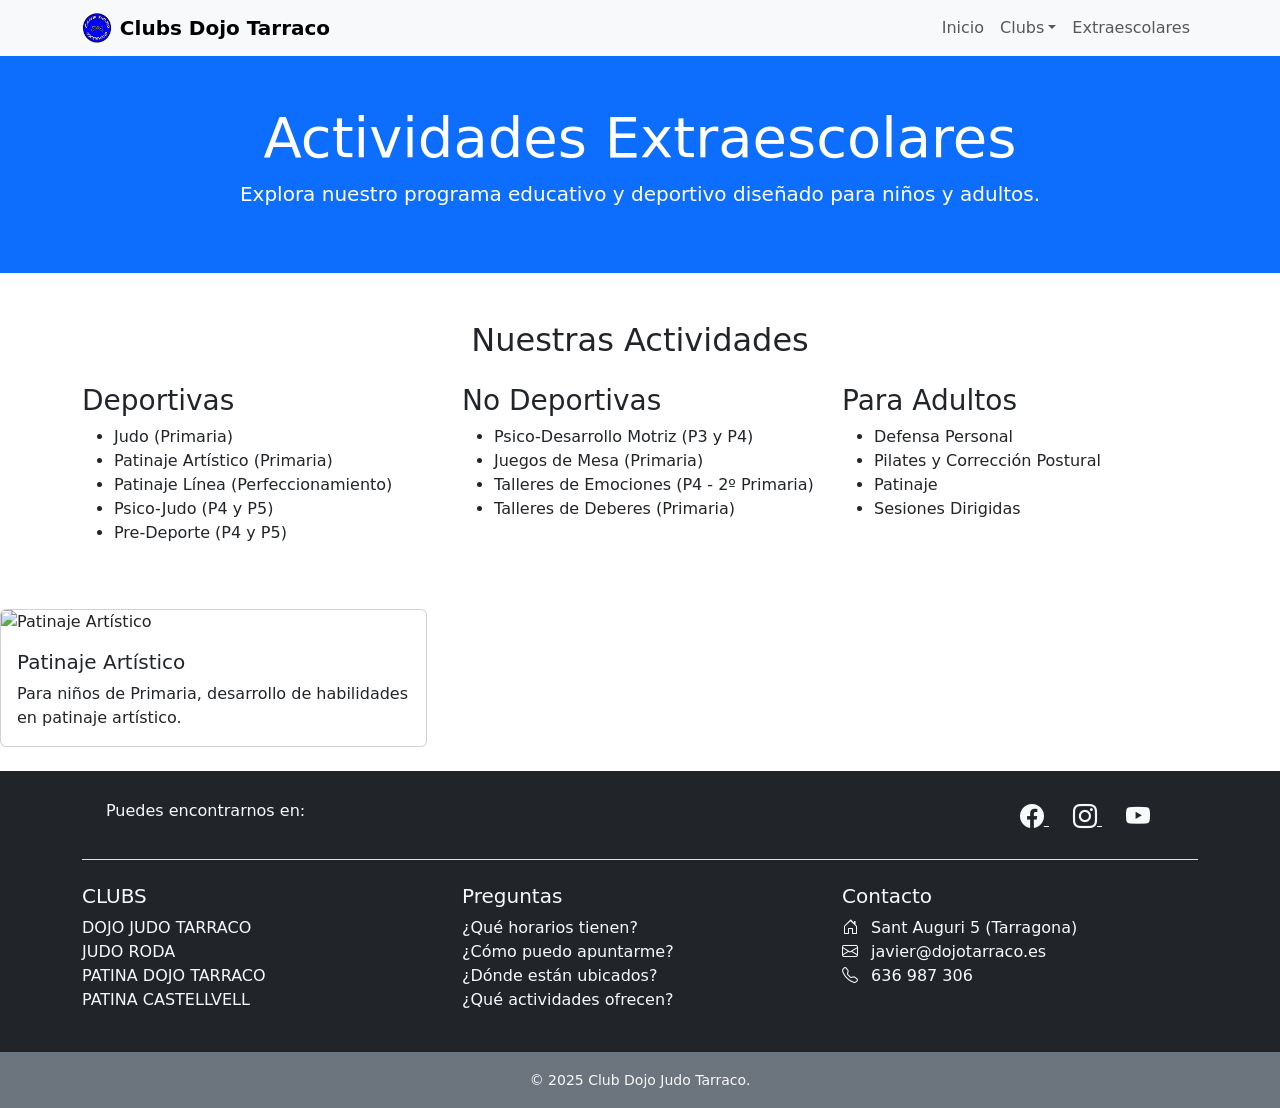
==== extraescolares.html @ 1dbb497c "Cambios" ====
<!DOCTYPE html>
<html lang="en">

<head>
    <meta charset="UTF-8">
    <meta name="viewport" content="width=device-width, initial-scale=1.0">
    <title>Actividades Extraescolares</title>
    <link rel="icon" href="images/icons/logodojotarraco.png" type="image/x-icon" />
    <link href="https://cdn.jsdelivr.net/npm/bootstrap@5.3.0-alpha3/dist/css/bootstrap.min.css" rel="stylesheet">
    <link href="https://cdn.jsdelivr.net/npm/bootstrap-icons/font/bootstrap-icons.css" rel="stylesheet">
</head>

<body>
    <!-- Navbar -->
    <nav class="navbar navbar-expand-lg navbar-light bg-light">
        <div class="container">
            <a class="navbar-brand d-flex align-items-center fw-bold" href="index.html">
                <img src="images/icons/logodojotarraco.png" height="30" alt="Club Dojo Judo Tarraco" loading="lazy"
                    class="me-2">
                <span>Clubs Dojo Tarraco</span>
            </a>
            <button class="navbar-toggler" type="button" data-bs-toggle="collapse" data-bs-target="#navbarNav"
                aria-controls="navbarNav" aria-expanded="false" aria-label="Toggle navigation">
                <span class="navbar-toggler-icon"></span>
            </button>

            <div class="collapse navbar-collapse" id="navbarNav">
                <ul class="navbar-nav ms-auto">
                    <li class="nav-item"><a class="nav-link" href="index.html">Inicio</a></li>
                    <li class="nav-item dropdown">
                        <a class="nav-link dropdown-toggle" data-bs-toggle="dropdown" href="#" role="button"
                            aria-expanded="false">Clubs</a>
                        <ul class="dropdown-menu">
                            <li><a class="dropdown-item" href="judo-dojo-tarraco.html">Judo Dojo Tarraco</a></li>
                            <li><a class="dropdown-item" href="judo-roda.html">Judo Roda</a></li>
                            <li><a class="dropdown-item" href="patina-dojo-tarraco.html">Patina Dojo Tarraco</a></li>
                            <li><a class="dropdown-item" href="patina-castellvell.html">Patina Castellvell</a></li>
                        </ul>
                    </li>
                    <li class="nav-item"><a class="nav-link" href="extraescolares.html">Extraescolares</a></li>
                </ul>
            </div>
        </div>
    </nav>

    <!-- Hero Section -->
    <section class="bg-primary text-white text-center py-5">
        <div class="container">
            <h1 class="display-4">Actividades Extraescolares</h1>
            <p class="lead">Explora nuestro programa educativo y deportivo diseñado para niños y adultos.</p>
        </div>
    </section>

    <!-- Categorías de Actividades -->
    <section class="py-5">
        <div class="container">
            <h2 class="text-center mb-4">Nuestras Actividades</h2>
            <div class="row">
                <!-- Actividades Deportivas -->
                <div class="col-md-4">
                    <h3>Deportivas</h3>
                    <ul>
                        <li>Judo (Primaria)</li>
                        <li>Patinaje Artístico (Primaria)</li>
                        <li>Patinaje Línea (Perfeccionamiento)</li>
                        <li>Psico-Judo (P4 y P5)</li>
                        <li>Pre-Deporte (P4 y P5)</li>
                    </ul>
                </div>
                <!-- Actividades No Deportivas -->
                <div class="col-md-4">
                    <h3>No Deportivas</h3>
                    <ul>
                        <li>Psico-Desarrollo Motriz (P3 y P4)</li>
                        <li>Juegos de Mesa (Primaria)</li>
                        <li>Talleres de Emociones (P4 - 2º Primaria)</li>
                        <li>Talleres de Deberes (Primaria)</li>
                    </ul>
                </div>
                <!-- Actividades para Adultos -->
                <div class="col-md-4">
                    <h3>Para Adultos</h3>
                    <ul>
                        <li>Defensa Personal</li>
                        <li>Pilates y Corrección Postural</li>
                        <li>Patinaje</li>
                        <li>Sesiones Dirigidas</li>
                    </ul>
                </div>
            </div>
        </div>
    </section>

    <div class="col-md-4 mb-4">
        <div class="card">
            <img src="" class="card-img-top" alt="Patinaje Artístico">
            <div class="card-body">
                <h5 class="card-title">Patinaje Artístico</h5>
                <p class="card-text">Para niños de Primaria, desarrollo de habilidades en patinaje artístico.</p>
            </div>
        </div>
    </div>


    <!-- Footer -->
    <footer class="bg-dark text-light pt-1">
        <div class="container">

            <!-- Section: Social media -->
            <section class="d-flex justify-content-center justify-content-lg-between p-4 border-bottom">
                <!-- Left -->
                <div class="me-5 d-none d-lg-block">
                    <span>Puedes encontrarnos en:</span>
                </div>
                <!-- Left -->

                <!-- Right -->
                <div>
                    <a href="https://www.facebook.com/clubdojotarraco" class="me-4 text-reset">
                        <i class="bi bi-facebook" style="font-size: 1.5rem;"></i>
                    </a>
                    <a href="https://www.instagram.com/clubdojotarraco" class="me-4 text-reset">
                        <i class="bi bi-instagram" style="font-size: 1.5rem;"></i>
                    </a>
                    <a href="https://www.youtube.com/@dojotarraco" class="me-4 text-reset">
                        <i class="bi bi-youtube" style="font-size: 1.5rem;"></i>
                    </a>
                </div>
                <!-- Right -->
            </section>

            <!-- Parte inferior: Columnas -->
            <div class="row text-center text-md-start mt-4">
                <!-- Columna 1: CLUBS -->
                <div class="col-md-4 mb-4">
                    <h5>CLUBS</h5>
                    <ul class="list-unstyled">
                        <li><a href="judo-dojo-tarraco.html" class="text-light text-decoration-none">DOJO JUDO
                                TARRACO</a></li>
                        <li><a href="judo-roda.html" class="text-light text-decoration-none">JUDO RODA</a></li>
                        <li><a href="patina-dojo-tarraco.html" class="text-light text-decoration-none">PATINA DOJO
                                TARRACO</a></li>
                        <li><a href="patina-castellvell.html" class="text-light text-decoration-none">PATINA
                                CASTELLVELL</a></li>
                    </ul>
                </div>

                <!-- Columna 2: Preguntas -->
                <div class="col-md-4 mb-4">
                    <h5>Preguntas</h5>
                    <ul class="list-unstyled">
                        <li><a href="#" class="text-light text-decoration-none">¿Qué horarios tienen?</a></li>
                        <li><a href="#" class="text-light text-decoration-none">¿Cómo puedo apuntarme?</a></li>
                        <li><a href="#" class="text-light text-decoration-none">¿Dónde están ubicados?</a></li>
                        <li><a href="#" class="text-light text-decoration-none">¿Qué actividades ofrecen?</a></li>
                    </ul>
                </div>

                <!-- Columna 3: Contacto -->
                <div class="col-md-4 mb-4">
                    <h5>Contacto</h5>
                    <ul class="list-unstyled">
                        <li>
                            <i class="bi bi-house-door me-2"></i>
                            Sant Auguri 5 (Tarragona)
                        </li>
                        <li>
                            <i class="bi bi-envelope me-2"></i>
                            javier@dojotarraco.es
                        </li>
                        <li>
                            <i class="bi bi-telephone me-2"></i>
                            636 987 306
                        </li>
                    </ul>
                </div>
            </div>
        </div>
        <div class="text-center py-3 bg-secondary">
            <small>&copy; 2025 Club Dojo Judo Tarraco.</small>
        </div>
    </footer>

    <script src="https://cdn.jsdelivr.net/npm/bootstrap@5.3.0-alpha3/dist/js/bootstrap.bundle.min.js"></script>
</body>

</html>
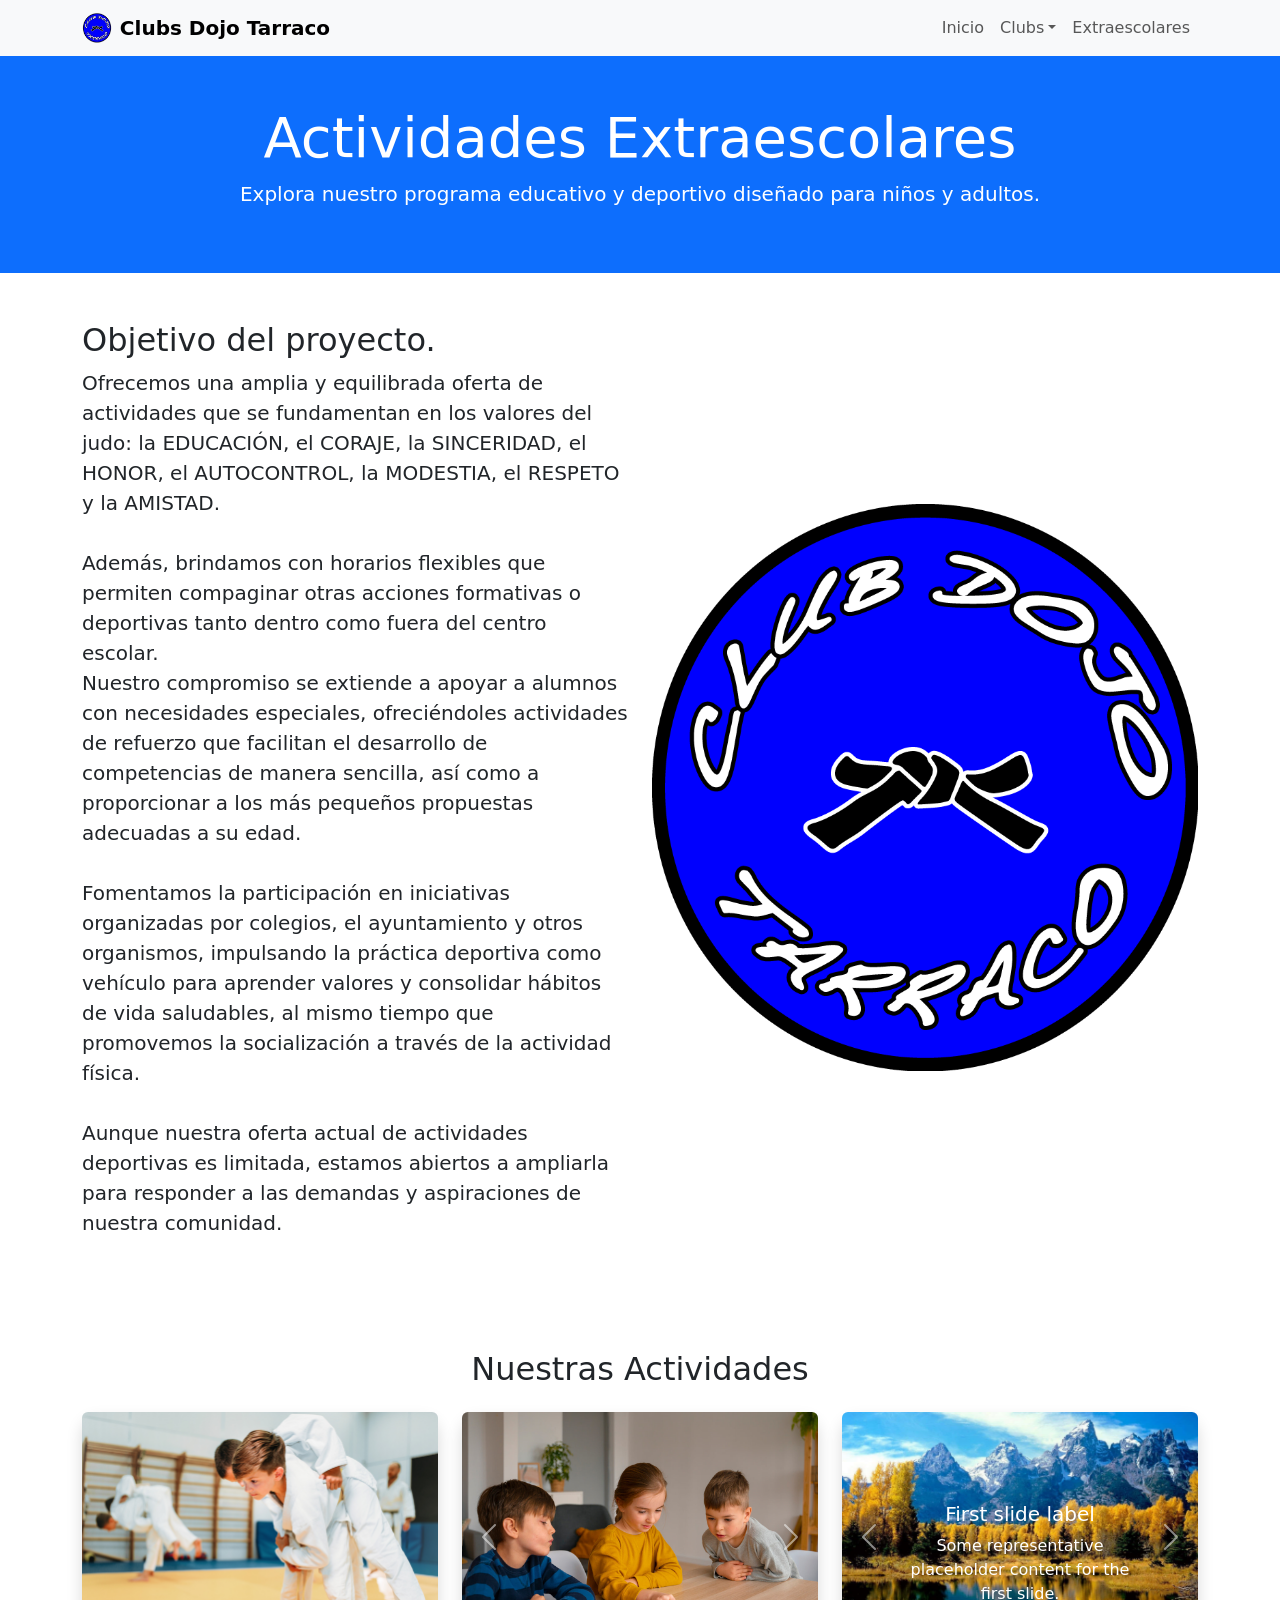
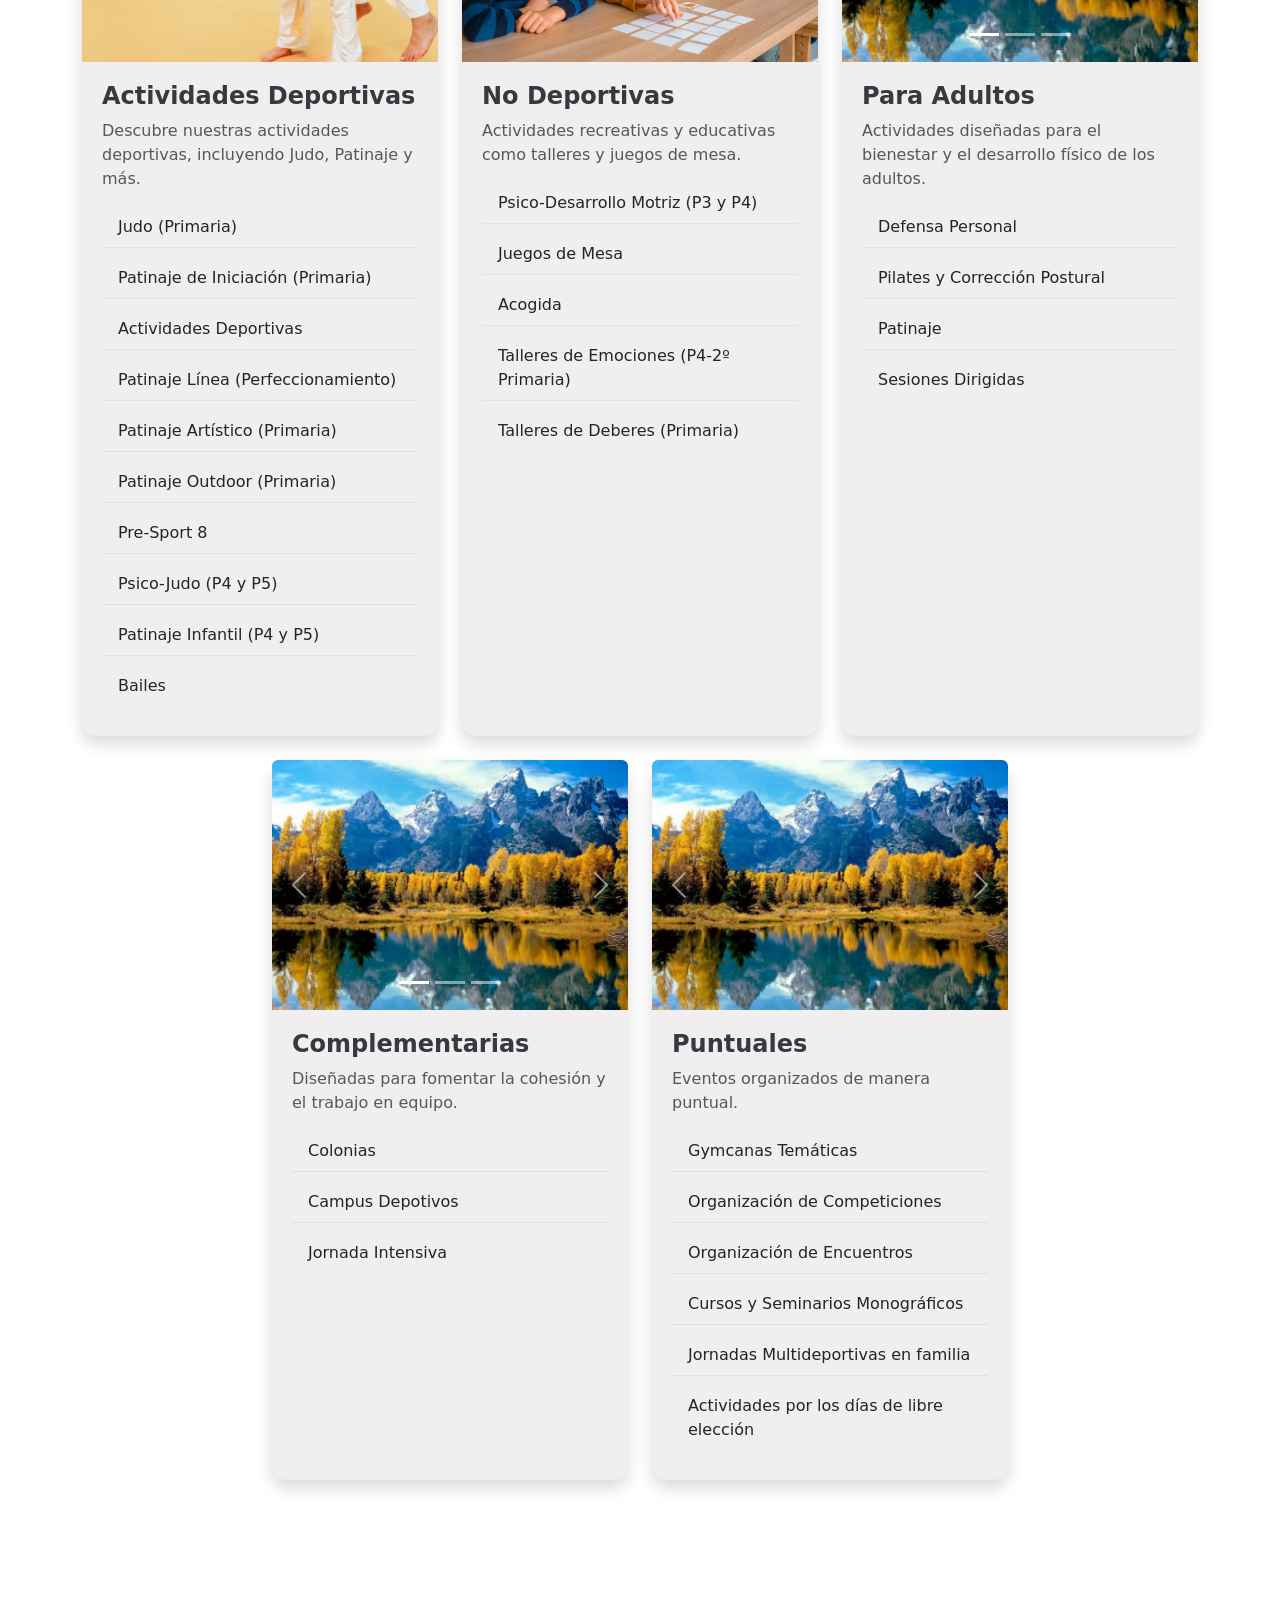
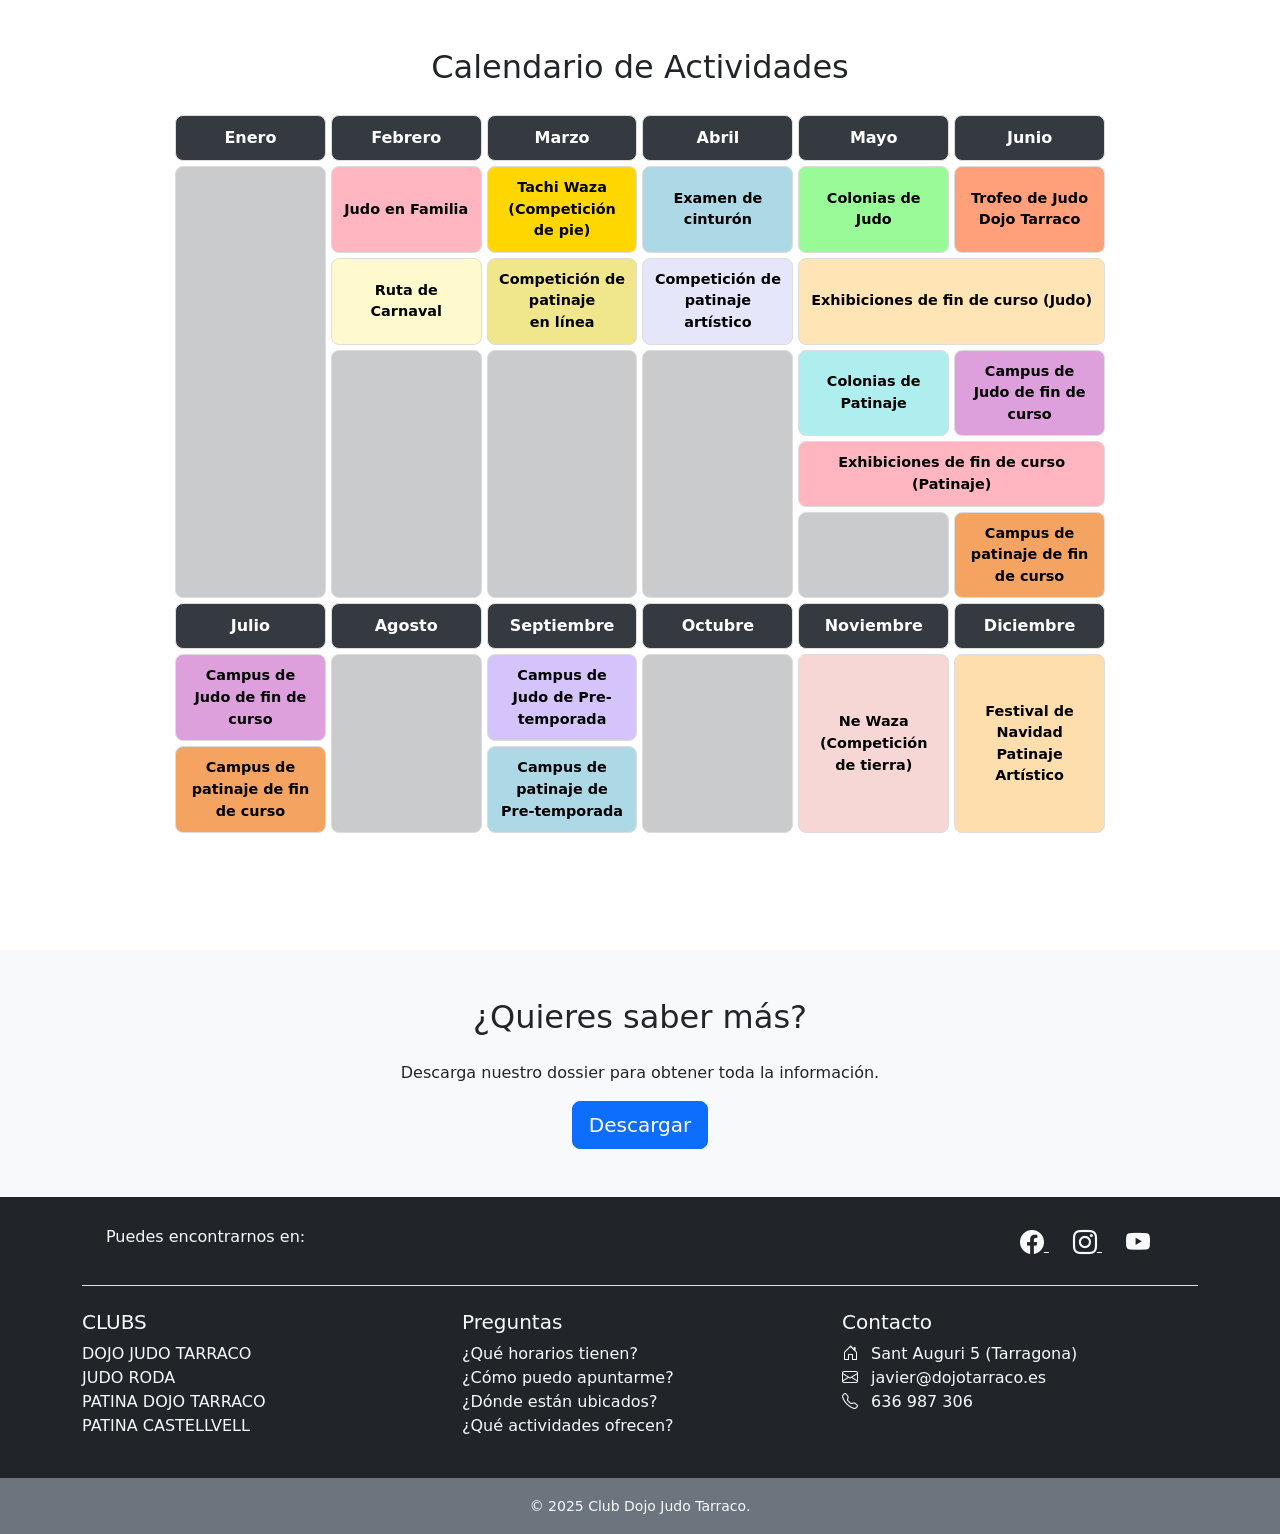
==== commit ee39c64e: "version 1" ====
--- a/extraescolares.html
+++ b/extraescolares.html
@@ -4,10 +4,12 @@
 <head>
     <meta charset="UTF-8">
     <meta name="viewport" content="width=device-width, initial-scale=1.0">
-    <title>Actividades Extraescolares</title>
+    <title>Clubs Dojo Tarraco</title>
     <link rel="icon" href="images/icons/logodojotarraco.png" type="image/x-icon" />
     <link href="https://cdn.jsdelivr.net/npm/bootstrap@5.3.0-alpha3/dist/css/bootstrap.min.css" rel="stylesheet">
     <link href="https://cdn.jsdelivr.net/npm/bootstrap-icons/font/bootstrap-icons.css" rel="stylesheet">
+    <link rel="stylesheet" href="css/footer.css">
+    <link rel="stylesheet" href="css/extraescolares.css">
 </head>
 
 <body>
@@ -43,63 +45,413 @@
         </div>
     </nav>
 
+
     <!-- Hero Section -->
-    <section class="bg-primary text-white text-center py-5">
-        <div class="container">
-            <h1 class="display-4">Actividades Extraescolares</h1>
-            <p class="lead">Explora nuestro programa educativo y deportivo diseñado para niños y adultos.</p>
-        </div>
-    </section>
-
-    <!-- Categorías de Actividades -->
-    <section class="py-5">
-        <div class="container">
-            <h2 class="text-center mb-4">Nuestras Actividades</h2>
-            <div class="row">
-                <!-- Actividades Deportivas -->
-                <div class="col-md-4">
-                    <h3>Deportivas</h3>
-                    <ul>
-                        <li>Judo (Primaria)</li>
-                        <li>Patinaje Artístico (Primaria)</li>
-                        <li>Patinaje Línea (Perfeccionamiento)</li>
-                        <li>Psico-Judo (P4 y P5)</li>
-                        <li>Pre-Deporte (P4 y P5)</li>
-                    </ul>
-                </div>
-                <!-- Actividades No Deportivas -->
-                <div class="col-md-4">
-                    <h3>No Deportivas</h3>
-                    <ul>
-                        <li>Psico-Desarrollo Motriz (P3 y P4)</li>
-                        <li>Juegos de Mesa (Primaria)</li>
-                        <li>Talleres de Emociones (P4 - 2º Primaria)</li>
-                        <li>Talleres de Deberes (Primaria)</li>
-                    </ul>
-                </div>
-                <!-- Actividades para Adultos -->
-                <div class="col-md-4">
-                    <h3>Para Adultos</h3>
-                    <ul>
-                        <li>Defensa Personal</li>
-                        <li>Pilates y Corrección Postural</li>
-                        <li>Patinaje</li>
-                        <li>Sesiones Dirigidas</li>
-                    </ul>
-                </div>
-            </div>
-        </div>
-    </section>
-
-    <div class="col-md-4 mb-4">
-        <div class="card">
-            <img src="" class="card-img-top" alt="Patinaje Artístico">
-            <div class="card-body">
-                <h5 class="card-title">Patinaje Artístico</h5>
-                <p class="card-text">Para niños de Primaria, desarrollo de habilidades en patinaje artístico.</p>
-            </div>
-        </div>
-    </div>
+    <header>
+        <section class="bg-primary text-white text-center py-5">
+            <div class="container">
+                <h1 class="display-4">Actividades Extraescolares</h1>
+                <p class="lead">Explora nuestro programa educativo y deportivo diseñado para niños y adultos.</p>
+            </div>
+        </section>
+    </header>
+
+    <main>
+
+        <section class="py-5">
+            <div class="container">
+                <div class="row align-items-center">
+                    <!-- Columna del texto -->
+                    <div class="col-md-6">
+                        <h2 class="fw-normal">Objetivo del proyecto.</h2>
+                        <p class="lead">
+                            Ofrecemos una amplia y equilibrada oferta de actividades que se fundamentan en los valores
+                            del judo:
+                            <strong data-bs-toggle="tooltip" data-bs-placement="top"
+                                title="Fomenta el aprendizaje y el desarrollo personal">la EDUCACIÓN</strong>,
+                            <strong data-bs-toggle="tooltip" data-bs-placement="top"
+                                title="Impulsa a actuar con valentía y determinación">el CORAJE</strong>,
+                            <strong data-bs-toggle="tooltip" data-bs-placement="top"
+                                title="Promueve la honestidad y la transparencia">la SINCERIDAD</strong>,
+                            <strong data-bs-toggle="tooltip" data-bs-placement="top"
+                                title="Representa integridad y compromiso">el HONOR</strong>,
+                            <strong data-bs-toggle="tooltip" data-bs-placement="top"
+                                title="Permite controlar emociones y actuar con disciplina">el AUTOCONTROL</strong>,
+                            <strong data-bs-toggle="tooltip" data-bs-placement="top"
+                                title="Invita a la humildad y a reconocer los logros sin arrogancia">la
+                                MODESTIA</strong>,
+                            <strong data-bs-toggle="tooltip" data-bs-placement="top"
+                                title="Fundamental para la convivencia y el trabajo en equipo">el RESPETO</strong> y
+                            <strong data-bs-toggle="tooltip" data-bs-placement="top"
+                                title="Fomenta la solidaridad y la camaradería">la AMISTAD</strong>.
+                            <br>
+                            <br>
+                            Además, brindamos con horarios flexibles que permiten compaginar otras
+                            acciones formativas o deportivas tanto dentro como fuera del centro escolar.
+                            <br>
+                            Nuestro compromiso se extiende a apoyar a alumnos con necesidades especiales, ofreciéndoles
+                            actividades de refuerzo que facilitan el desarrollo de competencias de manera sencilla, así
+                            como a proporcionar a los más pequeños propuestas adecuadas a su edad.
+                            <br>
+                            <br>
+                            Fomentamos la participación en iniciativas organizadas por colegios, el ayuntamiento y otros
+                            organismos, impulsando la práctica deportiva como vehículo para aprender valores y
+                            consolidar hábitos de vida saludables, al mismo tiempo que promovemos la socialización a
+                            través de la actividad física.
+                            <br>
+                            <br>
+                            Aunque nuestra oferta actual de actividades deportivas es limitada, estamos abiertos a
+                            ampliarla para responder a las demandas y aspiraciones de nuestra comunidad.
+                        </p>
+                    </div>
+                    <!-- Columna de la imagen -->
+                    <div class="col-md-6">
+                        <img src="images/icons/club_dojotarraco.png" alt="Actividades Deportivas" class="img-fluid">
+                    </div>
+                </div>
+            </div>
+        </section>
+
+
+        <!-- Categorías de Actividades -->
+        <section class="py-5">
+            <div class="container">
+                <h2 class="text-center mb-4">Nuestras Actividades</h2>
+                <div class="row">
+                    <!-- Actividades Deportivas -->
+                    <div class="col-md-4 mb-4">
+                        <div class="card h-100 shadow">
+                            <img src="images/judo.jpg" class="card-img-top rounded-top  img-card"
+                                alt="Actividades Deportivas">
+                            <div class="card-body">
+                                <h5 class="card-title">Actividades Deportivas</h5>
+                                <p class="card-text text-muted">
+                                    Descubre nuestras actividades deportivas, incluyendo Judo, Patinaje y más.
+                                </p>
+                                <ul class="list-group list-group-flush">
+                                    <li class="list-group-item d-flex align-items-center">
+                                        Judo (Primaria)
+                                    </li>
+                                    <li class="list-group-item d-flex align-items-center">
+                                        Patinaje de Iniciación
+                                        (Primaria)
+                                    </li>
+                                    <li class="list-group-item d-flex align-items-center">
+                                        Actividades Deportivas
+                                    </li>
+                                    <li class="list-group-item d-flex align-items-center">
+                                        Patinaje Línea
+                                        (Perfeccionamiento)
+                                    </li>
+                                    <li class="list-group-item d-flex align-items-center">
+                                        Patinaje Artístico (Primaria)
+                                    </li>
+                                    <li class="list-group-item d-flex align-items-center">
+                                        Patinaje Outdoor (Primaria)
+                                    </li>
+                                    <li class="list-group-item d-flex align-items-center">
+                                        Pre-Sport 8
+                                    </li>
+                                    <li class="list-group-item d-flex align-items-center">
+                                        Psico-Judo (P4 y P5)
+                                    </li>
+                                    <li class="list-group-item d-flex align-items-center">
+                                        Patinaje Infantil (P4 y P5)
+                                    </li>
+                                    <li class="list-group-item d-flex align-items-center">
+                                        Bailes
+                                    </li>
+                                </ul>
+                            </div>
+                        </div>
+                    </div>
+
+                    <!-- Actividades No Deportivas -->
+                    <div class="col-md-4 mb-4">
+                        <div class="card h-100 shadow">
+                            <div id="carouselExample" class="carousel slide">
+                                <div class="carousel-inner rounded-top">
+                                    <div class="carousel-item active">
+                                        <img src="images/juegosmesa.jpg" class="d-block w-100  img-card" alt="...">
+                                    </div>
+                                    <div class="carousel-item">
+                                        <img src="images/ejemplo1.jpg" class="d-block w-100  img-card" alt="...">
+                                    </div>
+                                    <div class="carousel-item">
+                                        <img src="images/ejemplo2.jpg" class="d-block w-100  img-card" alt="...">
+                                    </div>
+                                </div>
+                                <button class="carousel-control-prev" type="button" data-bs-target="#carouselExample"
+                                    data-bs-slide="prev">
+                                    <span class="carousel-control-prev-icon" aria-hidden="true"></span>
+                                    <span class="visually-hidden">Previous</span>
+                                </button>
+                                <button class="carousel-control-next" type="button" data-bs-target="#carouselExample"
+                                    data-bs-slide="next">
+                                    <span class="carousel-control-next-icon" aria-hidden="true"></span>
+                                    <span class="visually-hidden">Next</span>
+                                </button>
+                            </div>
+                            <div class="card-body">
+                                <h5 class="card-title">No Deportivas</h5>
+                                <p class="card-text text-muted">Actividades recreativas y educativas como talleres y
+                                    juegos de
+                                    mesa.
+                                </p>
+                                <ul class="list-group list-group-flush">
+                                    <li class="list-group-item">Psico-Desarrollo Motriz (P3 y P4)</li>
+                                    <li class="list-group-item">Juegos de Mesa</li>
+                                    <li class="list-group-item">Acogida</li>
+                                    <li class="list-group-item">Talleres de Emociones (P4-2º Primaria)</li>
+                                    <li class="list-group-item">Talleres de Deberes (Primaria)</li>
+                                </ul>
+                            </div>
+                        </div>
+                    </div>
+                    <!-- Actividades para Adultos -->
+                    <div class="col-md-4 mb-4">
+                        <div class="card h-100 shadow">
+                            <div id="carouselExampleCaptions" class="carousel slide">
+                                <div class="carousel-indicators">
+                                    <button type="button" data-bs-target="#carouselExampleCaptions" data-bs-slide-to="0"
+                                        class="active" aria-current="true" aria-label="Slide 1"></button>
+                                    <button type="button" data-bs-target="#carouselExampleCaptions" data-bs-slide-to="1"
+                                        aria-label="Slide 2"></button>
+                                    <button type="button" data-bs-target="#carouselExampleCaptions" data-bs-slide-to="2"
+                                        aria-label="Slide 3"></button>
+                                </div>
+                                <div class="carousel-inner rounded-top">
+                                    <div class="carousel-item active">
+                                        <img src="images/ejemplo1.jpg" class="d-block w-100  img-card" alt="...">
+                                        <div class="carousel-caption d-none d-md-block">
+                                            <h5>First slide label</h5>
+                                            <p>Some representative placeholder content for the first slide.</p>
+                                        </div>
+                                    </div>
+                                    <div class="carousel-item">
+                                        <img src="images/ejemplo2.jpg" class="d-block w-100  img-card" alt="...">
+                                        <div class="carousel-caption d-none d-md-block">
+                                            <h5>Second slide label</h5>
+                                            <p>Some representative placeholder content for the second slide.</p>
+                                        </div>
+                                    </div>
+                                    <div class="carousel-item">
+                                        <img src="images/ejemplo3.jpg" class="d-block w-100  img-card" alt="...">
+                                        <div class="carousel-caption d-none d-md-block">
+                                            <h5>Third slide label</h5>
+                                            <p>Some representative placeholder content for the third slide.</p>
+                                        </div>
+                                    </div>
+                                </div>
+                                <button class="carousel-control-prev" type="button"
+                                    data-bs-target="#carouselExampleCaptions" data-bs-slide="prev">
+                                    <span class="carousel-control-prev-icon" aria-hidden="true"></span>
+                                    <span class="visually-hidden">Previous</span>
+                                </button>
+                                <button class="carousel-control-next" type="button"
+                                    data-bs-target="#carouselExampleCaptions" data-bs-slide="next">
+                                    <span class="carousel-control-next-icon" aria-hidden="true"></span>
+                                    <span class="visually-hidden">Next</span>
+                                </button>
+                            </div>
+                            <div class="card-body">
+                                <h5 class="card-title">Para Adultos</h5>
+                                <p class="card-text text-muted">Actividades diseñadas para el bienestar y el desarrollo
+                                    físico
+                                    de
+                                    los
+                                    adultos.</p>
+                                <ul class="list-group list-group-flush">
+                                    <li class="list-group-item">Defensa Personal</li>
+                                    <li class="list-group-item">Pilates y Corrección Postural</li>
+                                    <li class="list-group-item">Patinaje</li>
+                                    <li class="list-group-item">Sesiones Dirigidas</li>
+                                </ul>
+                            </div>
+                        </div>
+                    </div>
+                </div>
+
+                <!-- Actividades Complementarias y Puntuales -->
+                <div class="row justify-content-center">
+                    <!-- Actividades Complementarias -->
+                    <div class="col-md-4 mb-4">
+                        <div class="card h-100 shadow">
+                            <div id="carusselEjemplo2" class="carousel slide">
+                                <div class="carousel-indicators">
+                                    <button type="button" data-bs-target="#carusselEjemplo2" data-bs-slide-to="0"
+                                        class="active" aria-current="true" aria-label="Slide 1"></button>
+                                    <button type="button" data-bs-target="#carusselEjemplo2" data-bs-slide-to="1"
+                                        aria-label="Slide 2"></button>
+                                    <button type="button" data-bs-target="#carusselEjemplo2" data-bs-slide-to="2"
+                                        aria-label="Slide 3"></button>
+                                </div>
+                                <div class="carousel-inner rounded-top">
+                                    <div class="carousel-item active">
+                                        <img src="images/ejemplo1.jpg" class="d-block w-100  img-card" alt="...">
+                                    </div>
+                                    <div class="carousel-item">
+                                        <img src="images/ejemplo2.jpg" class="d-block w-100  img-card" alt="...">
+                                    </div>
+                                    <div class="carousel-item">
+                                        <img src="images/ejemplo3.jpg" class="d-block w-100  img-card" alt="...">
+                                    </div>
+                                </div>
+                                <button class="carousel-control-prev" type="button" data-bs-target="#carusselEjemplo2"
+                                    data-bs-slide="prev">
+                                    <span class="carousel-control-prev-icon" aria-hidden="true"></span>
+                                    <span class="visually-hidden">Previous</span>
+                                </button>
+                                <button class="carousel-control-next" type="button" data-bs-target="#carusselEjemplo2"
+                                    data-bs-slide="next">
+                                    <span class="carousel-control-next-icon" aria-hidden="true"></span>
+                                    <span class="visually-hidden">Next</span>
+                                </button>
+                            </div>
+                            <div class="card-body">
+                                <h5 class="card-title">Complementarias</h5>
+                                <p class="card-text text-muted">Diseñadas para fomentar la cohesión y el trabajo en
+                                    equipo.</p>
+                                <ul class="list-group list-group-flush">
+                                    <li class="list-group-item">Colonias</li>
+                                    <li class="list-group-item">Campus Depotivos</li>
+                                    <li class="list-group-item">Jornada Intensiva</li>
+                                </ul>
+                            </div>
+                        </div>
+                    </div>
+
+                    <!-- Puntuales -->
+                    <div class="col-md-4 mb-4">
+                        <div class="card h-100 shadow">
+                            <div id="carouselEjemplo3" class="carousel slide">
+                                <div class="carousel-inner rounded-top">
+                                    <div class="carousel-item active">
+                                        <img src="images/ejemplo1.jpg" class="d-block w-100  img-card" alt="...">
+                                    </div>
+                                    <div class="carousel-item">
+                                        <img src="images/ejemplo2.jpg" class="d-block w-100  img-card" alt="...">
+                                    </div>
+                                    <div class="carousel-item">
+                                        <img src="images/ejemplo3.jpg" class="d-block w-100  img-card" alt="...">
+                                    </div>
+                                </div>
+                                <button class="carousel-control-prev" type="button" data-bs-target="#carouselEjemplo3"
+                                    data-bs-slide="prev">
+                                    <span class="carousel-control-prev-icon" aria-hidden="true"></span>
+                                    <span class="visually-hidden">Previous</span>
+                                </button>
+                                <button class="carousel-control-next" type="button" data-bs-target="#carouselEjemplo3"
+                                    data-bs-slide="next">
+                                    <span class="carousel-control-next-icon" aria-hidden="true"></span>
+                                    <span class="visually-hidden">Next</span>
+                                </button>
+                            </div>
+                            <div class="card-body">
+                                <h5 class="card-title">Puntuales</h5>
+                                <p class="card-text text-muted">Eventos organizados de manera puntual.</p>
+                                <ul class="list-group list-group-flush">
+                                    <li class="list-group-item">Gymcanas Temáticas</li>
+                                    <li class="list-group-item">Organización de Competiciones</li>
+                                    <li class="list-group-item">Organización de Encuentros</li>
+                                    <li class="list-group-item">Cursos y Seminarios Monográficos</li>
+                                    <li class="list-group-item">Jornadas Multideportivas en familia</li>
+                                    <li class="list-group-item">Actividades por los días de libre elección</li>
+                                </ul>
+                            </div>
+                        </div>
+                    </div>
+                </div>
+            </div>
+        </section>
+
+        <section class="py-5">
+            <div class="container">
+                <section class="row py-5">
+                    <div class="container calendar-container">
+                        <h2 class="text-center mb-4">Calendario de Actividades</h2>
+                        <table class="table table-bordered text-center align-middle calendar-table">
+                            <tr class="table-dark">
+                                <th>Enero</th>
+                                <th>Febrero</th>
+                                <th>Marzo</th>
+                                <th>Abril</th>
+                                <th>Mayo</th>
+                                <th>Junio</th>
+                            </tr>
+                            <tbody>
+                                <tr>
+                                    <td class="color-14" rowspan="5"></td>
+                                    <td class="color-1" rowspan="1"><strong>Judo en Familia</strong></td>
+                                    <td class="color-2" rowspan="1"><strong>Tachi Waza <br>(Competición de pie)</strong>
+                                    </td>
+                                    <td class="color-3"><strong>Examen de cinturón</strong></td>
+                                    <td class="color-4"><strong>Colonias de Judo</strong></td>
+                                    <td class="color-5"><strong>Trofeo de Judo Dojo Tarraco</strong></td>
+                                </tr>
+                                <tr>
+                                    <td class="color-6"><strong>Ruta de Carnaval</strong></td>
+                                    <td class="color-7"><strong>Competición de patinaje <br>en línea</strong></td>
+                                    <td class="color-8"><strong>Competición de patinaje artístico</strong></td>
+                                    <td class="color-9" colspan="2"><strong>Exhibiciones de fin de curso (Judo)</strong>
+                                    </td>
+                                </tr>
+                                <tr>
+                                    <td class="color-14" rowspan="3"></td>
+                                    <td class="color-14" rowspan="3"></td>
+                                    <td class="color-14" rowspan="3"></td>
+                                    <td class="color-10"><strong>Colonias de Patinaje</strong></td>
+                                    <td class="color-11 campusJudo"><strong>Campus de Judo de fin de curso</strong></td>
+                                </tr>
+                                <tr>
+                                    <td class="color-1" colspan="2"><strong>Exhibiciones de fin de curso
+                                            (Patinaje)</strong></td>
+                                </tr>
+                                <tr>
+                                    <td class="color-14"></td>
+                                    <td class="color-12 campusPatinaje"><strong>Campus de patinaje de fin de
+                                            curso</strong></td>
+                                </tr>
+                                <tr class="table-dark">
+                                    <th>Julio</th>
+                                    <th>Agosto</th>
+                                    <th>Septiembre</th>
+                                    <th>Octubre</th>
+                                    <th>Noviembre</th>
+                                    <th>Diciembre</th>
+                                </tr>
+                                <tr>
+                                    <td class="color-11 campusJudo"><strong>Campus de Judo de fin de curso</strong></td>
+                                    <td class="color-14" rowspan="2"></td>
+                                    <td class="color-15"><strong>Campus de Judo de Pre-temporada</strong></td>
+                                    <td class="color-14" rowspan="2"></td>
+                                    <td class="color-16" rowspan="2"><strong>Ne Waza <br>(Competición de
+                                            tierra)</strong></td>
+                                    <td class="color-17" rowspan="2"><strong>Festival de Navidad <br>Patinaje
+                                            Artístico</strong></td>
+                                </tr>
+                                <tr>
+                                    <td class="color-12 campusPatinaje"><strong>Campus de patinaje de fin de
+                                            curso</strong></td>
+                                    <td class="color-3"><strong>Campus de patinaje de Pre-temporada</strong></td>
+                                </tr>
+                            </tbody>
+                        </table>
+                    </div>
+                </section>
+            </div>
+        </section>
+
+        <!-- Call to Action -->
+        <section class="bg-light py-5 text-center">
+            <div class="container">
+                <h2 class="mb-4">¿Quieres saber más?</h2>
+                <p>Descarga nuestro dossier para obtener toda la información.
+                </p>
+                <button class="btn btn-primary btn-lg" id="btnDescargar">Descargar</button>
+            </div>
+        </section>
+    </main>
 
 
     <!-- Footer -->
@@ -149,8 +501,10 @@
                 <div class="col-md-4 mb-4">
                     <h5>Preguntas</h5>
                     <ul class="list-unstyled">
-                        <li><a href="#" class="text-light text-decoration-none">¿Qué horarios tienen?</a></li>
-                        <li><a href="#" class="text-light text-decoration-none">¿Cómo puedo apuntarme?</a></li>
+                        <li><a href="#" class="text-light text-decoration-none">¿Qué horarios tienen?</a>
+                        </li>
+                        <li><a href="#" class="text-light text-decoration-none">¿Cómo puedo apuntarme?</a>
+                        </li>
                         <li><a href="#" class="text-light text-decoration-none">¿Dónde están ubicados?</a></li>
                         <li><a href="#" class="text-light text-decoration-none">¿Qué actividades ofrecen?</a></li>
                     </ul>
@@ -182,6 +536,7 @@
     </footer>
 
     <script src="https://cdn.jsdelivr.net/npm/bootstrap@5.3.0-alpha3/dist/js/bootstrap.bundle.min.js"></script>
+    <script type="text/javascript" src="js/extraescolares.js"></script>
 </body>
 
 </html>
--- a/css/footer.css
+++ b/css/footer.css
@@ -0,0 +1,14 @@
+html {
+    height: 100%;
+}
+
+body {
+    display: flex;
+    flex-direction: column;
+    min-height: 100%;
+}
+
+footer {
+    width: 100%;
+    margin-top: auto;
+}
--- a/css/extraescolares.css
+++ b/css/extraescolares.css
@@ -0,0 +1,206 @@
+.img-card {
+    width:  100%;
+    /* Ajusta el tamaño deseado */
+    height: 250px;
+    object-fit: cover;
+    /* Esto asegura que la imagen se recorte en lugar de distorsionarse */
+}
+
+/* General Styles for Cards */
+.card{
+    border: none;
+    border-radius: 15px;
+    background-color: #f0eeee;
+}
+
+.list-group-item{
+    background-color: #f0eeee;
+}
+
+.card-body {
+    padding: 20px;
+}
+
+.card-title {
+    font-size: 1.5rem;
+    font-weight: bold;
+    color: #343a40;
+}
+
+/* Activity Colors */
+.activity-exhibiciones {
+    background-color: #ffd6e7;
+    /* Rosa claro para exhibiciones */
+    color: #000;
+}
+
+.activity-colonias {
+    background-color: #d6f5ff;
+    /* Azul claro para colonias */
+    color: #000;
+}
+
+.activity-campus {
+    background-color: #d9ffd6;
+    /* Verde claro para campus */
+    color: #000;
+}
+
+/* Text Formatting */
+.card-body ul {
+    padding: 0;
+    margin: 0;
+    list-style-type: none;
+}
+
+.card-body ul li {
+    margin-bottom: 10px;
+    font-size: 1rem;
+}
+
+.calendar-container {
+    width: 100%;
+    overflow-x: scroll;
+    padding-left: 100px;
+    /* Añade márgenes laterales */
+    padding-right: 100px;
+    /* Añade márgenes laterales */
+    /* Permite desplazamiento horizontal */
+}
+
+.calendar-table {
+    border-collapse: separate;
+    border-spacing: 5px;
+    /* Espaciado entre celdas */
+    width: 100%;
+    min-width: 600px;
+    table-layout: fixed;
+}
+.calendar-table th {
+    background-color: #343a40;
+    color: #fff;
+    padding: 10px;
+    border-radius: 8px 8px 0 0;
+}
+
+.calendar-table td {
+    font-size: 0.9rem;
+}
+
+.calendar-table td,
+.calendar-table th {
+    border: 1px solid #ddd;
+    padding: 10px;
+    text-align: center;
+    vertical-align: middle;
+    border-radius: 8px;
+    /* Bordes redondeados */
+    transition: transform 0.4s, box-shadow 0.4s;
+    /* Efectos suaves */
+
+}
+
+/* Efecto hover genérico para todas las celdas, excepto color-14 */
+.calendar-table td:not(.color-14):hover {
+    transform: scale(1.5);
+    /* Aumenta ligeramente el tamaño */
+    box-shadow: 0 4px 10px rgba(0, 0, 0, 0.15);
+    /* Sombra */
+    cursor: pointer;
+}
+
+.hover-effect {
+    transition: transform 0.4s, box-shadow 0.4s;
+    transform: scale(1.5);
+    /* Aumenta ligeramente el tamaño */
+    box-shadow: 0 4px 10px rgba(0, 0, 0, 0.15);
+}
+
+/* Colores*/
+.color-1 {
+    background-color: #FFB6C1 !important;
+}
+
+.color-2 {
+    background-color: #FFD700 !important;
+}
+
+.color-3 {
+    background-color: #ADD8E6 !important;
+}
+
+.color-4 {
+    background-color: #98FB98 !important;
+}
+
+.color-5 {
+    background-color: #FFA07A !important;
+}
+
+.color-6 {
+    background-color: #FFFACD !important;
+}
+
+.color-7 {
+    background-color: #F0E68C !important;
+}
+
+.color-8 {
+    background-color: #E6E6FA !important;
+}
+
+.color-9:hover,
+.color-9 {
+    background-color: #FFE4B5 !important;
+}
+
+.color-10 {
+    background-color: #AFEEEE !important;
+}
+
+.color-11 {
+    background-color: #DDA0DD !important;
+}
+
+.color-12 {
+    background-color: #F4A460 !important;
+}
+
+.color-13 {
+    background-color: #FFDEAD !important;
+}
+
+.color-14 {
+    background-color: #cacbcc !important;
+}
+
+.color-15 {
+    background-color: #D4C4FB !important;
+}
+
+.color-16 {
+    background-color: #F6D7D5 !important;
+}
+
+.color-17 {
+    background-color: #FFDEAD !important;
+}
+
+
+/* Responsive Design */
+@media (max-width: 768px) {
+
+    .card-title {
+        font-size: 1.25rem;
+    }
+
+    .card-body ul li {
+        font-size: 0.9rem;
+    }
+
+    .calendar-table td,
+    .calendar-table th {
+        font-size: 12px;
+        padding: 5px;
+    }
+}
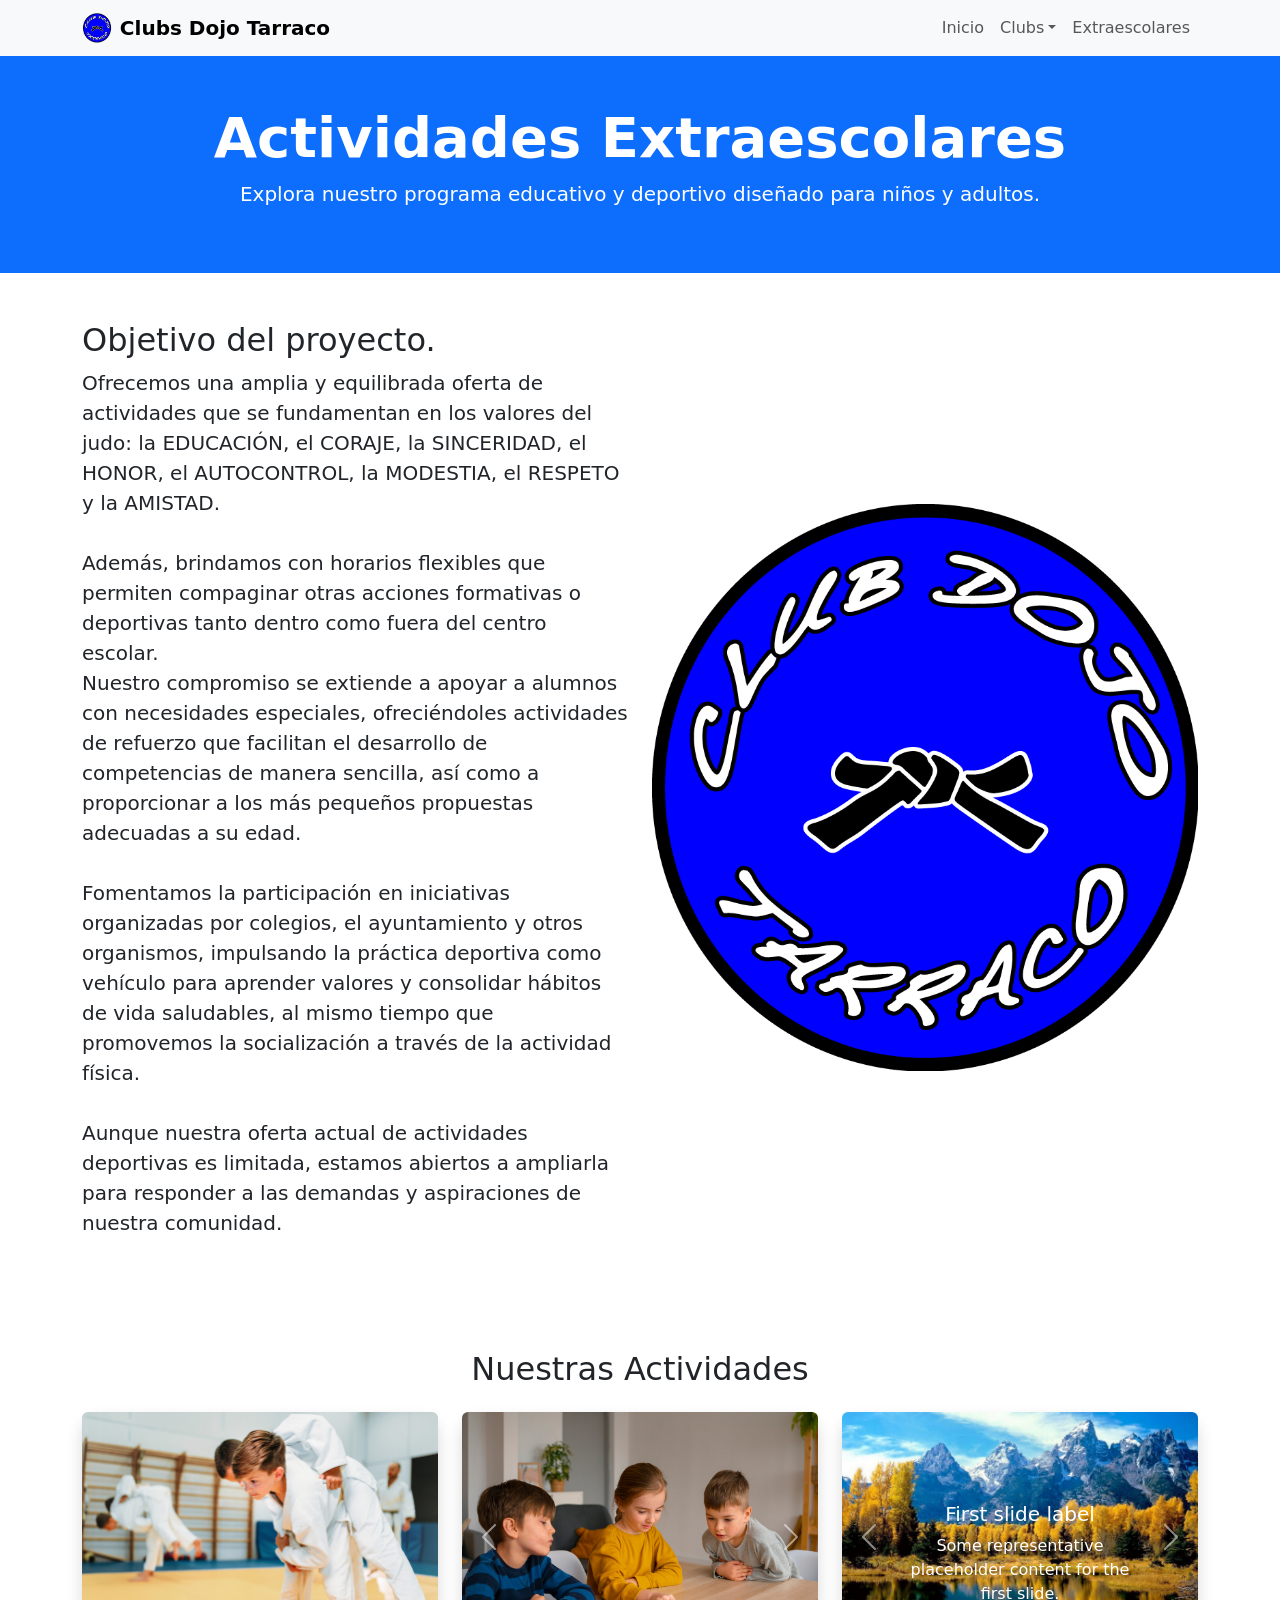
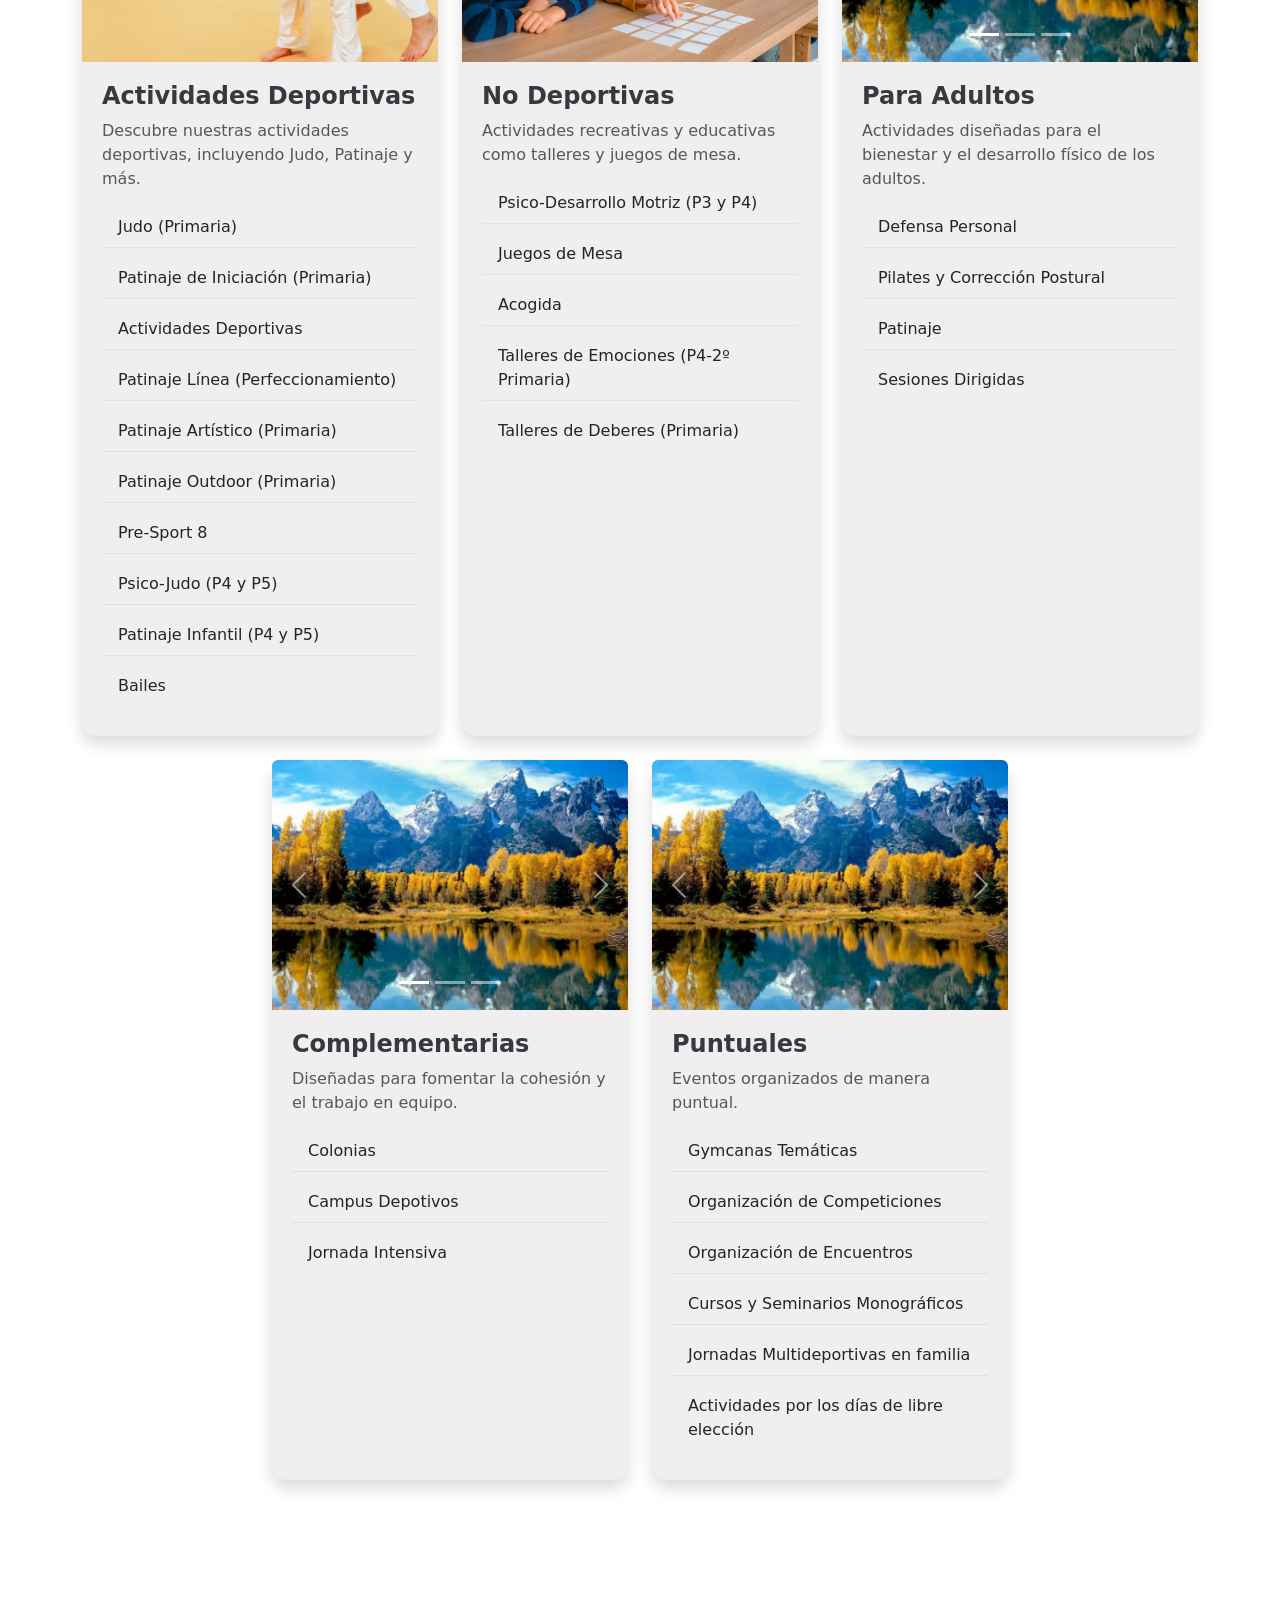
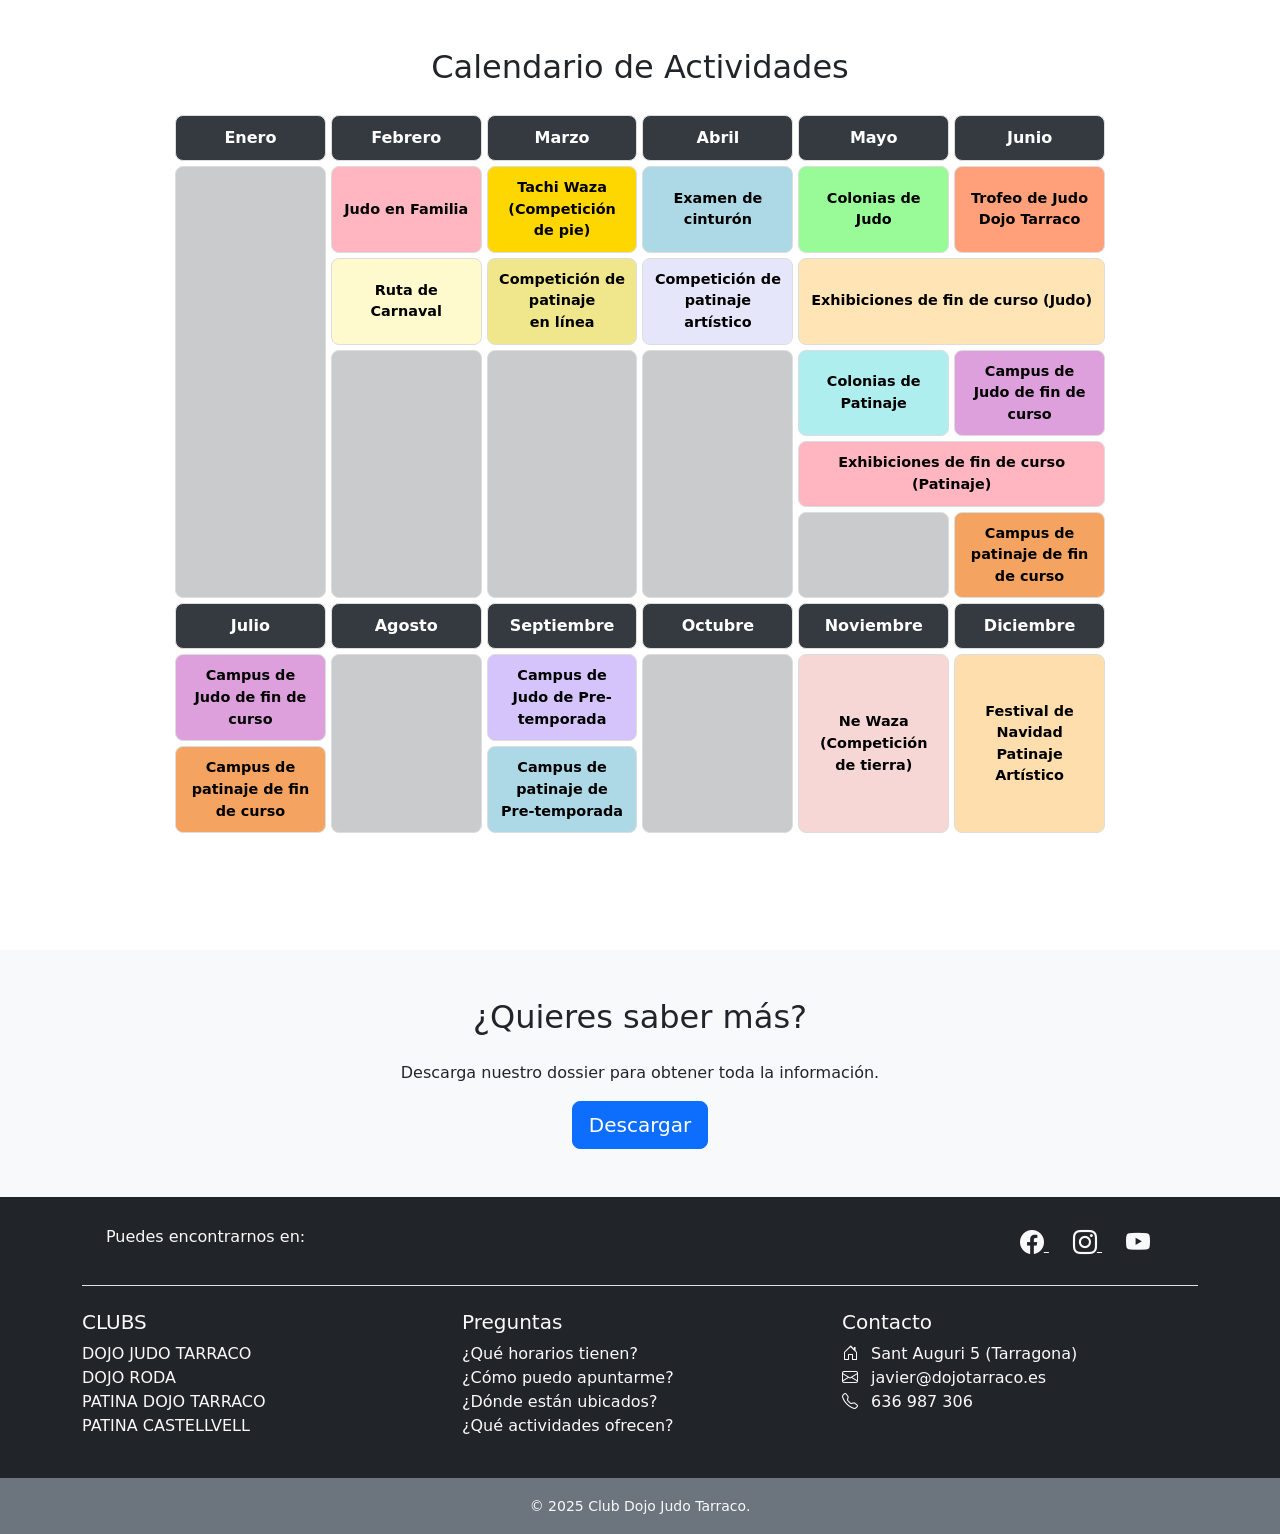
==== commit a30bd4a0: "Nuevas vistas" ====
--- a/extraescolares.html
+++ b/extraescolares.html
@@ -34,7 +34,7 @@
                             aria-expanded="false">Clubs</a>
                         <ul class="dropdown-menu">
                             <li><a class="dropdown-item" href="judo-dojo-tarraco.html">Judo Dojo Tarraco</a></li>
-                            <li><a class="dropdown-item" href="judo-roda.html">Judo Roda</a></li>
+                            <li><a class="dropdown-item" href="dojo-roda.html">Dojo Roda</a></li>
                             <li><a class="dropdown-item" href="patina-dojo-tarraco.html">Patina Dojo Tarraco</a></li>
                             <li><a class="dropdown-item" href="patina-castellvell.html">Patina Castellvell</a></li>
                         </ul>
@@ -50,7 +50,7 @@
     <header>
         <section class="bg-primary text-white text-center py-5">
             <div class="container">
-                <h1 class="display-4">Actividades Extraescolares</h1>
+                <h1 class="display-4 fw-bold">Actividades Extraescolares</h1>
                 <p class="lead">Explora nuestro programa educativo y deportivo diseñado para niños y adultos.</p>
             </div>
         </section>
@@ -106,7 +106,7 @@
                     </div>
                     <!-- Columna de la imagen -->
                     <div class="col-md-6">
-                        <img src="images/icons/club_dojotarraco.png" alt="Actividades Deportivas" class="img-fluid">
+                        <img src="images/icons/logo-grande-dojo-tarraco.png" alt="Actividades Deportivas" class="img-fluid">
                     </div>
                 </div>
             </div>
@@ -364,7 +364,6 @@
                 </div>
             </div>
         </section>
-
         <section class="py-5">
             <div class="container">
                 <section class="row py-5">
@@ -489,7 +488,7 @@
                     <ul class="list-unstyled">
                         <li><a href="judo-dojo-tarraco.html" class="text-light text-decoration-none">DOJO JUDO
                                 TARRACO</a></li>
-                        <li><a href="judo-roda.html" class="text-light text-decoration-none">JUDO RODA</a></li>
+                        <li><a href="dojo-roda.html" class="text-light text-decoration-none">DOJO RODA</a></li>
                         <li><a href="patina-dojo-tarraco.html" class="text-light text-decoration-none">PATINA DOJO
                                 TARRACO</a></li>
                         <li><a href="patina-castellvell.html" class="text-light text-decoration-none">PATINA
